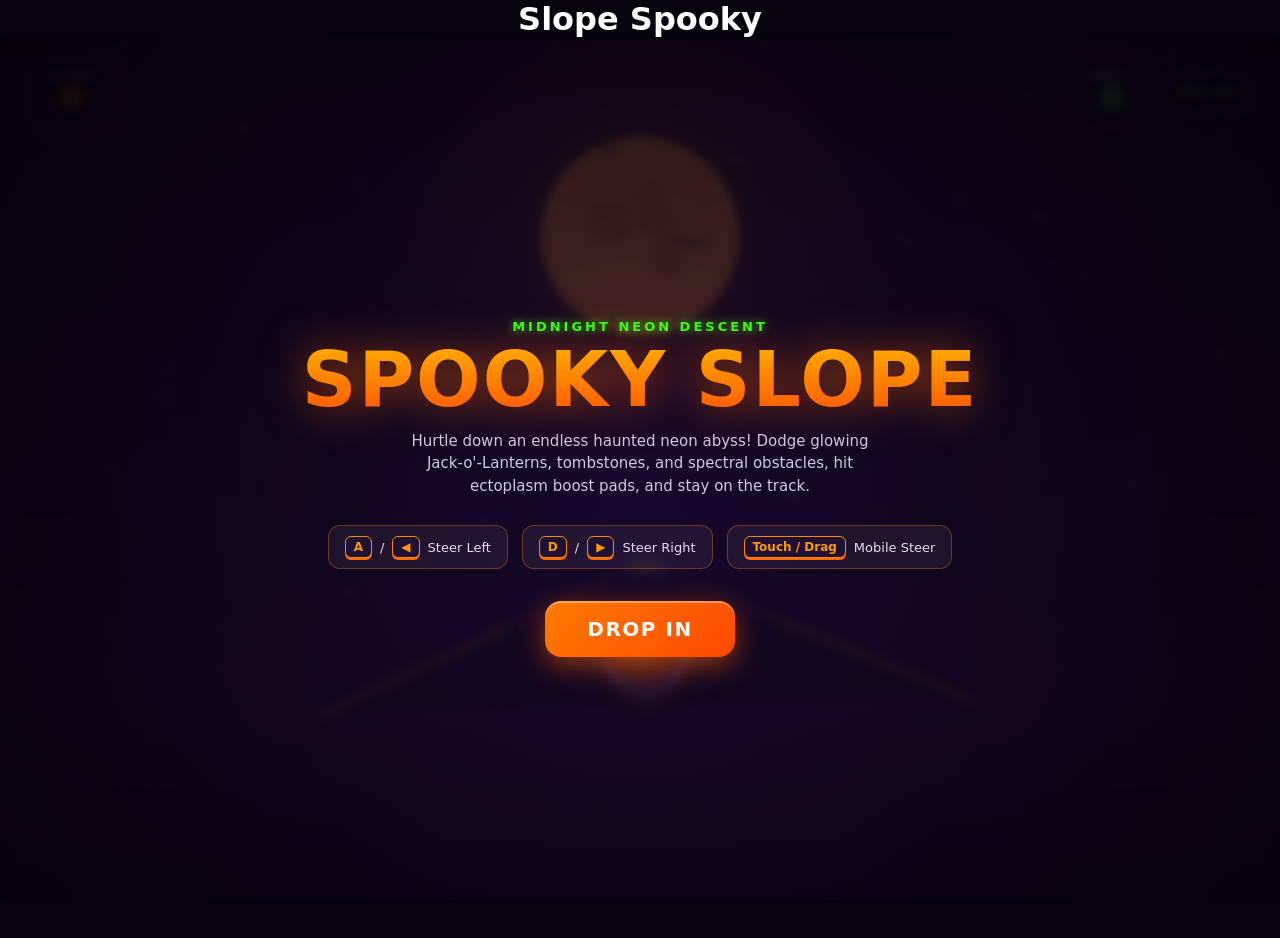
==== src/game.html @ a8ca895b "fixed the game" ====
<!DOCTYPE html>
<html lang="en">

<head>
    <title>Slope Spooky</title>
    <link rel="stylesheet" href="index.css">
</head>

<body>
    <h1>Slope Spooky</h1>

    <!DOCTYPE html>
<html lang="en">
<head>
    <meta charset="UTF-8">
    <meta name="viewport" content="width=device-width, initial-scale=1.0, maximum-scale=1.0, user-scalable=no">
    <title>Spooky Slope - 3D Endless Runner</title>
    <style>
        /* Reset and Fullscreen Layout */
        * {
            box-sizing: border-box;
            margin: 0;
            padding: 0;
            user-select: none;
            -webkit-user-select: none;
            font-family: 'Segoe UI', system-ui, -apple-system, BlinkMacSystemFont, Roboto, Helvetica, Arial, sans-serif;
        }

        html, body {
            width: 100%;
            height: 100%;
            overflow: hidden;
            background-color: #07030e;
            color: #ffffff;
        }

        #game-container {
            position: relative;
            width: 100vw;
            height: 100vh;
            display: flex;
            align-items: center;
            justify-content: center;
        }

        canvas {
            display: block;
            width: 100%;
            height: 100%;
            touch-action: none;
        }

        /* Top HUD Overlay */
        #hud {
            position: absolute;
            top: 0;
            left: 0;
            width: 100%;
            padding: 20px 28px;
            display: flex;
            justify-content: space-between;
            align-items: flex-start;
            pointer-events: none;
            z-index: 10;
        }

        .hud-box {
            background: rgba(15, 7, 28, 0.72);
            border: 1.5px solid rgba(255, 119, 0, 0.45);
            box-shadow: 0 0 18px rgba(255, 119, 0, 0.2);
            border-radius: 14px;
            padding: 10px 18px;
            backdrop-filter: blur(6px);
        }

        .hud-label {
            font-size: 11px;
            text-transform: uppercase;
            letter-spacing: 1.8px;
            color: #b49bd6;
            font-weight: 700;
        }

        .hud-value {
            font-size: 28px;
            font-weight: 900;
            color: #ff8800;
            text-shadow: 0 0 12px rgba(255, 136, 0, 0.7);
            line-height: 1.1;
            margin-top: 2px;
        }

        .hud-value.green {
            color: #39ff14;
            text-shadow: 0 0 12px rgba(57, 255, 20, 0.7);
        }

        .hud-right {
            display: flex;
            gap: 12px;
            align-items: center;
        }

        /* Audio Toggle Button */
        #sound-btn {
            pointer-events: auto;
            background: rgba(15, 7, 28, 0.8);
            border: 1.5px solid rgba(57, 255, 20, 0.5);
            color: #39ff14;
            border-radius: 12px;
            padding: 10px 14px;
            font-size: 13px;
            font-weight: 700;
            cursor: pointer;
            box-shadow: 0 0 14px rgba(57, 255, 20, 0.2);
            transition: transform 0.15s ease, background 0.15s ease;
        }

        #sound-btn:hover {
            transform: scale(1.05);
            background: rgba(29, 14, 52, 0.95);
        }

        /* Start & Game Over Overlays */
        .overlay {
            position: absolute;
            inset: 0;
            background: radial-gradient(circle at center, rgba(22, 8, 42, 0.78) 0%, rgba(5, 2, 10, 0.92) 100%);
            display: flex;
            flex-direction: column;
            align-items: center;
            justify-content: center;
            padding: 24px;
            text-align: center;
            z-index: 20;
            backdrop-filter: blur(5px);
            transition: opacity 0.25s ease;
        }

        .overlay.hidden {
            opacity: 0;
            pointer-events: none;
        }

        .title-badge {
            font-size: 13px;
            font-weight: 800;
            letter-spacing: 3px;
            text-transform: uppercase;
            color: #39ff14;
            text-shadow: 0 0 10px rgba(57, 255, 20, 0.8);
            margin-bottom: 8px;
        }

        .game-title {
            font-size: clamp(40px, 8vw, 76px);
            font-weight: 900;
            letter-spacing: 2px;
            text-transform: uppercase;
            background: linear-gradient(180deg, #ffae00 0%, #ff5500 100%);
            -webkit-background-clip: text;
            -webkit-text-fill-color: transparent;
            filter: drop-shadow(0 0 22px rgba(255, 102, 0, 0.65));
            margin-bottom: 12px;
            line-height: 1;
        }

        .subtitle {
            max-width: 480px;
            color: #d6c5eb;
            font-size: 15px;
            line-height: 1.5;
            margin-bottom: 28px;
        }

        .controls-grid {
            display: flex;
            flex-wrap: wrap;
            justify-content: center;
            gap: 14px;
            margin-bottom: 32px;
        }

        .control-pill {
            background: rgba(255, 255, 255, 0.06);
            border: 1px solid rgba(255, 136, 0, 0.35);
            border-radius: 12px;
            padding: 10px 16px;
            font-size: 13px;
            color: #e9dcf9;
            display: flex;
            align-items: center;
            gap: 8px;
        }

        .key-cap {
            background: #1f1136;
            border: 1px solid #ff8800;
            color: #ff9900;
            font-weight: 800;
            padding: 3px 8px;
            border-radius: 6px;
            font-size: 12px;
            box-shadow: 0 2px 0 #ff6600;
        }

        .action-btn {
            background: linear-gradient(135deg, #ff7b00 0%, #ff4800 100%);
            color: #ffffff;
            border: none;
            border-radius: 16px;
            padding: 16px 42px;
            font-size: 20px;
            font-weight: 900;
            letter-spacing: 1.5px;
            text-transform: uppercase;
            cursor: pointer;
            box-shadow: 0 8px 28px rgba(255, 94, 0, 0.55), inset 0 2px 0 rgba(255, 255, 255, 0.35);
            transition: transform 0.15s ease, box-shadow 0.15s ease;
        }

        .action-btn:hover {
            transform: translateY(-2px) scale(1.03);
            box-shadow: 0 12px 34px rgba(255, 115, 0, 0.75), inset 0 2px 0 rgba(255, 255, 255, 0.45);
        }

        .action-btn:active {
            transform: translateY(1px) scale(0.98);
        }

        .stats-card {
            background: rgba(18, 9, 34, 0.85);
            border: 1.5px solid rgba(57, 255, 20, 0.4);
            border-radius: 18px;
            padding: 20px 36px;
            margin-bottom: 28px;
            display: flex;
            gap: 32px;
            box-shadow: 0 0 25px rgba(57, 255, 20, 0.15);
        }

        .stat-item {
            display: flex;
            flex-direction: column;
            align-items: center;
        }

        .stat-num {
            font-size: 36px;
            font-weight: 900;
            color: #ff8800;
            text-shadow: 0 0 14px rgba(255, 136, 0, 0.6);
        }

        .stat-num.best {
            color: #39ff14;
            text-shadow: 0 0 14px rgba(57, 255, 20, 0.6);
        }

        /* Touch Hint Zones for Mobile */
        #touch-zones {
            position: absolute;
            bottom: 18px;
            left: 0;
            width: 100%;
            display: flex;
            justify-content: space-between;
            padding: 0 24px;
            pointer-events: none;
            opacity: 0.45;
            z-index: 8;
        }

        .touch-indicator {
            border: 1.5px dashed rgba(255, 136, 0, 0.5);
            border-radius: 12px;
            padding: 8px 14px;
            font-size: 12px;
            font-weight: 700;
            color: #ffb366;
            background: rgba(10, 4, 20, 0.4);
        }

        @media (min-width: 900px) {
            #touch-zones {
                display: none;
            }
        }
    </style>
</head>
<body>
    <div id="game-container">
        <canvas id="gameCanvas"></canvas>

        <!-- Heads-Up Display -->
        <div id="hud">
            <div class="hud-box">
                <div class="hud-label">Score</div>
                <div class="hud-value" id="hud-score">0</div>
            </div>
            <div class="hud-right">
                <div class="hud-box">
                    <div class="hud-label">Best</div>
                    <div class="hud-value green" id="hud-best">0</div>
                </div>
                <button id="sound-btn" title="Toggle WebAudio Synth SFX">SFX: ON</button>
            </div>
        </div>

        <!-- Mobile Touch Indicators -->
        <div id="touch-zones">
            <div class="touch-indicator">◀ TAP LEFT</div>
            <div class="touch-indicator">TAP RIGHT ▶</div>
        </div>

        <!-- Start Screen Overlay -->
        <div id="start-overlay" class="overlay">
            <div class="title-badge">Midnight Neon Descent</div>
            <h1 class="game-title">Spooky Slope</h1>
            <p class="subtitle">
                Hurtle down an endless haunted neon abyss! Dodge glowing Jack-o'-Lanterns, tombstones, and spectral obstacles, hit ectoplasm boost pads, and stay on the track.
            </p>
            <div class="controls-grid">
                <div class="control-pill"><span class="key-cap">A</span> / <span class="key-cap">◀</span> Steer Left</div>
                <div class="control-pill"><span class="key-cap">D</span> / <span class="key-cap">▶</span> Steer Right</div>
                <div class="control-pill"><span class="key-cap">Touch / Drag</span> Mobile Steer</div>
            </div>
            <button id="start-btn" class="action-btn">Drop In</button>
        </div>

        <!-- Game Over Overlay -->
        <div id="gameover-overlay" class="overlay hidden">
            <div class="title-badge" id="crash-reason">Shattered in the Abyss</div>
            <h2 class="game-title">Game Over</h2>
            <div class="stats-card">
                <div class="stat-item">
                    <span class="hud-label">Final Score</span>
                    <span class="stat-num" id="final-score">0</span>
                </div>
                <div class="stat-item">
                    <span class="hud-label">High Score</span>
                    <span class="stat-num best" id="final-best">0</span>
                </div>
            </div>
            <button id="restart-btn" class="action-btn">Roll Again</button>
        </div>
    </div>

    <script>
        /**
         * SPOOKY SLOPE - 3D ENDLESS RUNNER
         * Zero external dependencies (No CDNs, No external images/audio, No DNS lookups).
         * Custom 3D perspective projection engine on HTML5 Canvas + procedural WebAudio API sound effects.
         */
        (function () {
            const canvas = document.getElementById('gameCanvas');
            const ctx = canvas.getContext('2d');

            // UI Elements
            const hudScore = document.getElementById('hud-score');
            const hudBest = document.getElementById('hud-best');
            const startOverlay = document.getElementById('start-overlay');
            const gameoverOverlay = document.getElementById('gameover-overlay');
            const finalScoreEl = document.getElementById('final-score');
            const finalBestEl = document.getElementById('final-best');
            const crashReasonEl = document.getElementById('crash-reason');
            const startBtn = document.getElementById('start-btn');
            const restartBtn = document.getElementById('restart-btn');
            const soundBtn = document.getElementById('sound-btn');

            // High Score Persistence
            const STORAGE_KEY = 'spooky_slope_high_score_v1';
            let highScore = 0;
            try {
                highScore = parseInt(localStorage.getItem(STORAGE_KEY) || '0', 10) || 0;
            } catch (e) {
                highScore = 0;
            }
            hudBest.textContent = highScore;

            // Procedural WebAudio Synthesizer (Offline SFX)
            let audioCtx = null;
            let soundEnabled = true;

            function initAudio() {
                if (!audioCtx && soundEnabled) {
                    const AudioContextClass = window.AudioContext || window.webkitAudioContext;
                    if (AudioContextClass) {
                        audioCtx = new AudioContextClass();
                    }
                }
                if (audioCtx && audioCtx.state === 'suspended') {
                    audioCtx.resume();
                }
            }

            function playTone(type) {
                if (!soundEnabled || !audioCtx) return;
                try {
                    const now = audioCtx.currentTime;
                    const osc = audioCtx.createOscillator();
                    const gain = audioCtx.createGain();
                    osc.connect(gain);
                    gain.connect(audioCtx.destination);

                    if (type === 'boost') {
                        osc.type = 'sawtooth';
                        osc.frequency.setValueAtTime(240, now);
                        osc.frequency.exponentialRampToValueAtTime(760, now + 0.25);
                        gain.gain.setValueAtTime(0.14, now);
                        gain.gain.exponentialRampToValueAtTime(0.001, now + 0.28);
                        osc.start(now);
                        osc.stop(now + 0.28);
                    } else if (type === 'jump') {
                        osc.type = 'triangle';
                        osc.frequency.setValueAtTime(180, now);
                        osc.frequency.exponentialRampToValueAtTime(420, now + 0.18);
                        gain.gain.setValueAtTime(0.12, now);
                        gain.gain.exponentialRampToValueAtTime(0.001, now + 0.2);
                        osc.start(now);
                        osc.stop(now + 0.2);
                    } else if (type === 'crash') {
                        osc.type = 'sawtooth';
                        osc.frequency.setValueAtTime(160, now);
                        osc.frequency.exponentialRampToValueAtTime(36, now + 0.45);
                        gain.gain.setValueAtTime(0.22, now);
                        gain.gain.exponentialRampToValueAtTime(0.001, now + 0.48);
                        osc.start(now);
                        osc.stop(now + 0.48);
                    } else if (type === 'score') {
                        osc.type = 'sine';
                        osc.frequency.setValueAtTime(520, now);
                        osc.frequency.setValueAtTime(680, now + 0.06);
                        gain.gain.setValueAtTime(0.07, now);
                        gain.gain.exponentialRampToValueAtTime(0.001, now + 0.14);
                        osc.start(now);
                        osc.stop(now + 0.14);
                    }
                } catch (err) {
                    // Ignore audio context errors if blocked
                }
            }

            soundBtn.addEventListener('click', () => {
                soundEnabled = !soundEnabled;
                soundBtn.textContent = soundEnabled ? 'SFX: ON' : 'SFX: OFF';
                if (soundEnabled) initAudio();
            });

            // Responsive Canvas Sizing
            let width = window.innerWidth;
            let height = window.innerHeight;
            let dpr = Math.min(window.devicePixelRatio || 1, 2);

            function resizeCanvas() {
                width = window.innerWidth;
                height = window.innerHeight;
                dpr = Math.min(window.devicePixelRatio || 1, 2);
                canvas.width = width * dpr;
                canvas.height = height * dpr;
                ctx.setTransform(dpr, 0, 0, dpr, 0, 0);
            }
            window.addEventListener('resize', resizeCanvas);
            resizeCanvas();

            // 3D Engine Constants & Camera State
            const FOV = 540;
            const TRACK_WIDTH = 13.5;
            const SEGMENT_LENGTH = 16;
            const VISIBLE_SEGMENTS = 44;
            const SLOPE_ANGLE = 0.24; // Downward slope pitch

            const camera = {
                x: 0,
                y: 5.2,
                z: 0,
                roll: 0,
                shake: 0
            };

            // Game State
            let gameState = 'START'; // 'START', 'PLAYING', 'GAMEOVER'
            let score = 0;
            let lastMilestone = 0;
            let distanceTraveled = 0;
            let baseSpeed = 52;
            let currentSpeed = 52;
            let boostTimer = 0;

            // Player Ball State
            const ball = {
                x: 0,
                y: 0,
                z: 14,
                vx: 0,
                vy: 0,
                radius: 0.95,
                grounded: true,
                spin: 0,
                trail: []
            };

            // World Segments & Particles
            let segments = [];
            let particles = [];
            let bgStars = [];
            let bats = [];

            // Generate atmospheric background stars and floating Halloween bats
            function initAtmosphere() {
                bgStars = [];
                for (let i = 0; i < 85; i++) {
                    bgStars.push({
                        x: Math.random(),
                        y: Math.random() * 0.62,
                        size: 0.8 + Math.random() * 2.1,
                        phase: Math.random() * Math.PI * 2,
                        color: Math.random() > 0.35 ? '#d8b4fe' : '#86efac'
                    });
                }
                bats = [];
                for (let i = 0; i < 7; i++) {
                    bats.push({
                        x: (Math.random() - 0.5) * 1.4,
                        y: 0.12 + Math.random() * 0.32,
                        speed: 0.04 + Math.random() * 0.06,
                        wingPhase: Math.random() * Math.PI * 2,
                        scale: 0.6 + Math.random() * 0.7
                    });
                }
            }
            initAtmosphere();

            // Input Handling (Keyboard + Touch + Mouse)
            const keys = { left: false, right: false };
            let pointerSteer = 0; // -1 to 1
            let isPointerDown = false;
            let pointerStartX = 0;

            window.addEventListener('keydown', (e) => {
                if (e.key === 'ArrowLeft' || e.key === 'a' || e.key === 'A') keys.left = true;
                if (e.key === 'ArrowRight' || e.key === 'd' || e.key === 'D') keys.right = true;
                if ((e.key === ' ' || e.key === 'Enter') && gameState !== 'PLAYING') {
                    startGame();
                }
            });

            window.addEventListener('keyup', (e) => {
                if (e.key === 'ArrowLeft' || e.key === 'a' || e.key === 'A') keys.left = false;
                if (e.key === 'ArrowRight' || e.key === 'd' || e.key === 'D') keys.right = false;
            });

            canvas.addEventListener('pointerdown', (e) => {
                isPointerDown = true;
                pointerStartX = e.clientX;
                if (e.clientX < width * 0.5) {
                    pointerSteer = -1;
                } else {
                    pointerSteer = 1;
                }
            });

            canvas.addEventListener('pointermove', (e) => {
                if (!isPointerDown) return;
                const deltaX = e.clientX - pointerStartX;
                if (Math.abs(deltaX) > 12) {
                    pointerSteer = Math.max(-1.25, Math.min(1.25, deltaX / 75));
                }
            });

            window.addEventListener('pointerup', () => {
                isPointerDown = false;
                pointerSteer = 0;
            });

            window.addEventListener('pointercancel', () => {
                isPointerDown = false;
                pointerSteer = 0;
            });

            // Track Segment Generator
            let nextSegmentIndex = 0;
            let trackOffsetX = 0;
            let trackDrift = 0;
            let consecutiveGaps = 0;

            function createSegment(index) {
                const zStart = index * SEGMENT_LENGTH;
                const zEnd = zStart + SEGMENT_LENGTH;

                // Safe flat runway for the first 10 segments
                if (index < 10) {
                    return {
                        index,
                        zStart,
                        zEnd,
                        xOffset: 0,
                        width: TRACK_WIDTH,
                        type: 'normal', // 'normal', 'gap', 'ramp', 'boost'
                        rampHeight: 0,
                        obstacles: [],
                        themeAlt: index % 2 === 0
                    };
                }

                // Gradual horizontal winding of the track
                if (index % 4 === 0) {
                    trackDrift = (Math.random() - 0.5) * 3.4;
                }
                trackOffsetX += trackDrift;
                trackOffsetX = Math.max(-18, Math.min(18, trackOffsetX));

                // Decide segment type
                const difficulty = Math.min(1, index / 180);
                const roll = Math.random();
                let type = 'normal';
                let rampHeight = 0;
                let segWidth = TRACK_WIDTH * (1 - difficulty * 0.14);

                if (roll < 0.13 + difficulty * 0.06 && consecutiveGaps < 1) {
                    type = 'gap';
                    consecutiveGaps++;
                } else {
                    consecutiveGaps = 0;
                    if (roll < 0.24) {
                        type = 'ramp';
                        rampHeight = 2.6;
                    } else if (roll < 0.35) {
                        type = 'boost';
                    }
                }

                const obstacles = [];
                if (type === 'normal' || type === 'boost') {
                    // Spawn Spooky Obstacles: Jack-o'-Lanterns, Tombstones, or Floating Ghosts
                    const obsCount = Math.random() < (0.45 + difficulty * 0.35) ? (Math.random() < 0.35 + difficulty * 0.3 ? 2 : 1) : 0;
                    const lanes = [-0.34, 0, 0.34];
                    // Shuffle lanes
                    for (let i = lanes.length - 1; i > 0; i--) {
                        const j = Math.floor(Math.random() * (i + 1));
                        [lanes[i], lanes[j]] = [lanes[j], lanes[i]];
                    }

                    for (let i = 0; i < obsCount; i++) {
                        const laneX = lanes[i] * segWidth;
                        const kindRoll = Math.random();
                        let kind = 'pumpkin';
                        if (kindRoll > 0.66) kind = 'tombstone';
                        else if (kindRoll > 0.36) kind = 'ghost';

                        obstacles.push({
                            localX: laneX,
                            z: zStart + SEGMENT_LENGTH * (0.35 + Math.random() * 0.4),
                            kind,
                            width: kind === 'tombstone' ? 1.8 : 1.65,
                            height: kind === 'tombstone' ? 2.5 : 1.9,
                            phase: Math.random() * Math.PI * 2,
                            swaySpeed: kind === 'ghost' ? (1.8 + Math.random() * 1.4) : 0
                        });
                    }
                }

                return {
                    index,
                    zStart,
                    zEnd,
                    xOffset: trackOffsetX,
                    width: segWidth,
                    type,
                    rampHeight,
                    obstacles,
                    themeAlt: index % 2 === 0
                };
            }

            function resetWorld() {
                segments = [];
                particles = [];
                nextSegmentIndex = 0;
                trackOffsetX = 0;
                trackDrift = 0;
                consecutiveGaps = 0;

                for (let i = 0; i < VISIBLE_SEGMENTS + 8; i++) {
                    segments.push(createSegment(nextSegmentIndex++));
                }

                ball.x = 0;
                ball.y = ball.radius;
                ball.z = 12;
                ball.vx = 0;
                ball.vy = 0;
                ball.grounded = true;
                ball.spin = 0;
                ball.trail = [];

                camera.x = 0;
                camera.y = 5.4;
                camera.z = 0;
                camera.roll = 0;
                camera.shake = 0;

                distanceTraveled = 0;
                score = 0;
                lastMilestone = 0;
                baseSpeed = 54;
                currentSpeed = 54;
                boostTimer = 0;
                hudScore.textContent = '0';
            }

            function startGame() {
                initAudio();
                resetWorld();
                gameState = 'PLAYING';
                startOverlay.classList.add('hidden');
                gameoverOverlay.classList.add('hidden');
            }

            function triggerGameOver(reason) {
                if (gameState === 'GAMEOVER') return;
                gameState = 'GAMEOVER';
                camera.shake = 0.7;
                playTone('crash');
                spawnExplosion(ball.x, ball.y, ball.z, '#ff6600', 28);
                spawnExplosion(ball.x, ball.y, ball.z, '#39ff14', 18);

                if (score > highScore) {
                    highScore = score;
                    try {
                        localStorage.setItem(STORAGE_KEY, String(highScore));
                    } catch (e) {}
                }

                hudBest.textContent = highScore;
                finalScoreEl.textContent = score;
                finalBestEl.textContent = highScore;
                crashReasonEl.textContent = reason || 'Swallowed by the Void';
                gameoverOverlay.classList.remove('hidden');
            }

            startBtn.addEventListener('click', startGame);
            restartBtn.addEventListener('click', startGame);

            // Particle Effects
            function spawnExplosion(x, y, z, color, count) {
                for (let i = 0; i < count; i++) {
                    particles.push({
                        x,
                        y,
                        z,
                        vx: (Math.random() - 0.5) * 18,
                        vy: Math.random() * 14 + 2,
                        vz: (Math.random() - 0.5) * 18,
                        life: 0.6 + Math.random() * 0.5,
                        maxLife: 1.1,
                        color,
                        size: 3 + Math.random() * 4
                    });
                }
            }

            // 3D Projection Helper (transforms world coordinates relative to downward slope & camera)
            function project3D(wx, wy, wz) {
                // Relative to camera Z
                const dz = wz - camera.z;
                if (dz <= 0.4) return null;

                // Apply downward slope visual drop so the player feels like they are speeding downhill
                const slopeDrop = dz * SLOPE_ANGLE;
                const relX = wx - camera.x;
                const relY = (wy - slopeDrop) - (camera.y - 2.4);

                // Apply camera roll (dynamic banking)
                const cosR = Math.cos(camera.roll);
                const sinR = Math.sin(camera.roll);
                const rotX = relX * cosR - relY * sinR;
                const rotY = relX * sinR + relY * cosR;

                const scale = FOV / dz;
                const sx = width * 0.5 + rotX * scale;
                const sy = height * 0.44 - rotY * scale;

                return { x: sx, y: sy, scale, dz };
            }

            // Get surface elevation and segment at a given Z
            function getSegmentAtZ(z) {
                for (let i = 0; i < segments.length; i++) {
                    const seg = segments[i];
                    if (z >= seg.zStart && z < seg.zEnd) {
                        return seg;
                    }
                }
                return null;
            }

            // Main Simulation Step
            function update(dt) {
                // Update background bats
                for (const bat of bats) {
                    bat.x += bat.speed * dt;
                    bat.wingPhase += dt * 11;
                    if (bat.x > 0.85) bat.x = -0.85;
                }

                // Update particles
                for (let i = particles.length - 1; i >= 0; i--) {
                    const p = particles[i];
                    p.x += p.vx * dt;
                    p.y += p.vy * dt;
                    p.z += p.vz * dt;
                    p.vy -= 28 * dt;
                    p.life -= dt;
                    if (p.life <= 0) particles.splice(i, 1);
                }

                if (camera.shake > 0) {
                    camera.shake = Math.max(0, camera.shake - dt * 2.2);
                }

                // Demo camera float on START screen
                if (gameState === 'START') {
                    distanceTraveled += 32 * dt;
                    ball.z = distanceTraveled + 12;
                    camera.z = distanceTraveled;
                    const seg = getSegmentAtZ(ball.z);
                    const targetX = seg ? seg.xOffset : 0;
                    ball.x += (targetX - ball.x) * 5 * dt;
                    ball.y = ball.radius + Math.abs(Math.sin(distanceTraveled * 0.15)) * 0.35;
                    ball.spin += 8 * dt;
                    camera.x += (ball.x - camera.x) * 6 * dt;
                    camera.roll = Math.sin(distanceTraveled * 0.03) * 0.04;

                    while (segments.length > 0 && segments[0].zEnd < camera.z - 10) {
                        segments.shift();
                        segments.push(createSegment(nextSegmentIndex++));
                    }
                    return;
                }

                if (gameState !== 'PLAYING') return;

                // Speed escalation & boost timer
                baseSpeed = Math.min(126, 54 + score * 0.42);
                if (boostTimer > 0) {
                    boostTimer -= dt;
                    currentSpeed = baseSpeed * 1.38;
                } else {
                    currentSpeed += (baseSpeed - currentSpeed) * 4 * dt;
                }

                // Forward movement
                const forwardStep = currentSpeed * dt;
                distanceTraveled += forwardStep;
                ball.z = distanceTraveled + 12;
                camera.z = distanceTraveled;
                ball.spin += forwardStep * 0.85;

                // Score calculation
                score = Math.floor(distanceTraveled / 14);
                hudScore.textContent = score;
                if (score > 0 && score % 25 === 0 && score !== lastMilestone) {
                    lastMilestone = score;
                    playTone('score');
                }

                // Steering input
                let steerInput = 0;
                if (keys.left) steerInput -= 1;
                if (keys.right) steerInput += 1;
                if (pointerSteer !== 0) steerInput = pointerSteer;

                const lateralAccel = 66;
                const lateralFriction = 8.2;
                ball.vx += steerInput * lateralAccel * dt;
                ball.vx -= ball.vx * lateralFriction * dt;
                ball.x += ball.vx * dt;

                // Dynamic camera tilt & tracking
                const targetRoll = -ball.vx * 0.0085;
                camera.roll += (targetRoll - camera.roll) * 8 * dt;
                camera.x += (ball.x - camera.x) * 7.5 * dt;

                // Recycle passed segments & spawn ahead
                while (segments.length > 0 && segments[0].zEnd < camera.z - 16) {
                    segments.shift();
                    segments.push(createSegment(nextSegmentIndex++));
                }

                // Ground, Ramp, and Gap Physics
                const currentSeg = getSegmentAtZ(ball.z);
                let groundHeight = -999;
                let onTrack = false;

                if (currentSeg && currentSeg.type !== 'gap') {
                    const halfW = currentSeg.width * 0.5;
                    if (Math.abs(ball.x - currentSeg.xOffset) <= halfW + ball.radius * 0.45) {
                        onTrack = true;
                        if (currentSeg.type === 'ramp') {
                            const progress = (ball.z - currentSeg.zStart) / SEGMENT_LENGTH;
                            groundHeight = ball.radius + progress * currentSeg.rampHeight;
                        } else {
                            groundHeight = ball.radius;
                        }

                        // Boost pad check
                        if (currentSeg.type === 'boost' && ball.grounded && boostTimer <= 0.1) {
                            boostTimer = 1.15;
                            playTone('boost');
                            spawnExplosion(ball.x, ball.y, ball.z, '#39ff14', 12);
                        }
                    }
                }

                // Vertical gravity & ramp launch
                const prevGrounded = ball.grounded;
                if (onTrack && ball.y <= groundHeight + 0.25 && ball.vy <= 1.5) {
                    ball.y = groundHeight;
                    ball.vy = 0;
                    ball.grounded = true;

                    // Launch off top of ramp
                    if (currentSeg && currentSeg.type === 'ramp') {
                        const progress = (ball.z - currentSeg.zStart) / SEGMENT_LENGTH;
                        if (progress > 0.86) {
                            ball.vy = 13.5;
                            ball.grounded = false;
                            playTone('jump');
                        }
                    }
                } else {
                    ball.grounded = false;
                    ball.vy -= 36 * dt;
                    ball.y += ball.vy * dt;
                }

                // Fell into the void check
                if (ball.y < -11) {
                    triggerGameOver('Fell into the Haunted Abyss!');
                    return;
                }

                // Obstacle movement & collision detection
                for (let i = 0; i < segments.length; i++) {
                    const seg = segments[i];
                    if (seg.zEnd < ball.z - 4 || seg.zStart > ball.z + 18) continue;

                    for (let j = 0; j < seg.obstacles.length; j++) {
                        const obs = seg.obstacles[j];
                        if (obs.swaySpeed > 0) {
                            obs.phase += obs.swaySpeed * dt;
                        }
                        const swayX = obs.swaySpeed > 0 ? Math.sin(obs.phase) * (seg.width * 0.26) : 0;
                        const obsWorldX = seg.xOffset + obs.localX + swayX;

                        const dz = Math.abs(ball.z - obs.z);
                        const dx = Math.abs(ball.x - obsWorldX);

                        if (dz < (ball.radius + 0.65) && dx < (ball.radius + obs.width * 0.42)) {
                            if (ball.y - ball.radius < obs.height - 0.2) {
                                const label = obs.kind === 'pumpkin'
                                    ? 'Smashed a Cursed Jack-o\'-Lantern!'
                                    : obs.kind === 'tombstone'
                                    ? 'Crashed into an Ancient Tombstone!'
                                    : 'Spooked by a Phantom Wraith!';
                                triggerGameOver(label);
                                return;
                            }
                        }
                    }
                }

                // Update neon trail behind player ball
                ball.trail.push({ x: ball.x, y: ball.y - 0.2, z: ball.z - 0.5 });
                if (ball.trail.length > 16) {
                    ball.trail.shift();
                }
            }

            // Rendering Pipeline
            function render() {
                // 1. Midnight Halloween Sky Gradient
                const skyGrad = ctx.createLinearGradient(0, 0, 0, height);
                skyGrad.addColorStop(0, '#05010a');
                skyGrad.addColorStop(0.42, '#16072b');
                skyGrad.addColorStop(0.75, '#260b3d');
                skyGrad.addColorStop(1, '#080312');
                ctx.fillStyle = skyGrad;
                ctx.fillRect(0, 0, width, height);

                // Apply screen shake if active
                ctx.save();
                if (camera.shake > 0) {
                    const mag = camera.shake * 14;
                    ctx.translate((Math.random() - 0.5) * mag, (Math.random() - 0.5) * mag);
                }

                // 2. Twinkling Stars & Giant Eerie Harvest Moon
                const timeSec = performance.now() * 0.001;
                for (const star of bgStars) {
                    const alpha = 0.35 + 0.55 * Math.sin(timeSec * 2.5 + star.phase);
                    ctx.fillStyle = star.color;
                    ctx.globalAlpha = alpha;
                    ctx.beginPath();
                    ctx.arc(star.x * width, star.y * height, star.size, 0, Math.PI * 2);
                    ctx.fill();
                }
                ctx.globalAlpha = 1;

                // Giant Glowing Blood-Orange Moon
                const moonX = width * 0.5 - camera.x * 2.2;
                const moonY = height * 0.22;
                const moonR = Math.min(width, height) * 0.11;

                const moonGlow = ctx.createRadialGradient(moonX, moonY, moonR * 0.2, moonX, moonY, moonR * 2.6);
                moonGlow.addColorStop(0, 'rgba(255, 136, 0, 0.45)');
                moonGlow.addColorStop(0.5, 'rgba(255, 72, 0, 0.14)');
                moonGlow.addColorStop(1, 'rgba(255, 72, 0, 0)');
                ctx.fillStyle = moonGlow;
                ctx.beginPath();
                ctx.arc(moonX, moonY, moonR * 2.6, 0, Math.PI * 2);
                ctx.fill();

                ctx.fillStyle = '#ff941a';
                ctx.beginPath();
                ctx.arc(moonX, moonY, moonR, 0, Math.PI * 2);
                ctx.fill();

                // Moon craters
                ctx.fillStyle = 'rgba(180, 65, 0, 0.28)';
                ctx.beginPath();
                ctx.arc(moonX - moonR * 0.3, moonY - moonR * 0.15, moonR * 0.22, 0, Math.PI * 2);
                ctx.arc(moonX + moonR * 0.28, moonY + moonR * 0.25, moonR * 0.16, 0, Math.PI * 2);
                ctx.arc(moonX + moonR * 0.1, moonY - moonR * 0.42, moonR * 0.12, 0, Math.PI * 2);
                ctx.fill();

                // Silhouette Bats flying across the moon
                ctx.strokeStyle = '#090312';
                ctx.lineWidth = 2.2;
                for (const bat of bats) {
                    const bx = (0.5 + bat.x) * width;
                    const by = bat.y * height;
                    const flap = Math.sin(bat.wingPhase) * 7 * bat.scale;
                    const span = 14 * bat.scale;
                    ctx.beginPath();
                    ctx.moveTo(bx - span, by - flap);
                    ctx.quadraticCurveTo(bx - span * 0.5, by - 6 * bat.scale, bx, by);
                    ctx.quadraticCurveTo(bx + span * 0.5, by - 6 * bat.scale, bx + span, by - flap);
                    ctx.stroke();
                }

                // 3. Render 3D Track Segments from Farthest to Nearest (Painter's Algorithm)
                for (let i = segments.length - 1; i >= 0; i--) {
                    const seg = segments[i];
                    if (seg.zEnd < camera.z + 0.5) continue;

                    if (seg.type !== 'gap') {
                        drawTrackSegment(seg);
                    }

                    // Draw obstacles on this segment
                    for (let j = 0; j < seg.obstacles.length; j++) {
                        drawObstacle(seg, seg.obstacles[j]);
                    }
                }

                // 4. Draw Player Ball & Neon Trail
                if (gameState !== 'GAMEOVER') {
                    drawBallTrail();
                    drawPlayerBall();
                }

                // 5. Draw 3D Particles
                for (const p of particles) {
                    const proj = project3D(p.x, p.y, p.z);
                    if (!proj) continue;
                    ctx.globalAlpha = Math.max(0, p.life / p.maxLife);
                    ctx.fillStyle = p.color;
                    ctx.beginPath();
                    ctx.arc(proj.x, proj.y, Math.max(1.5, p.size * (proj.scale / 35)), 0, Math.PI * 2);
                    ctx.fill();
                }
                ctx.globalAlpha = 1;

                // Speed lines overlay when boosting
                if (boostTimer > 0 && gameState === 'PLAYING') {
                    ctx.strokeStyle = 'rgba(57, 255, 20, 0.28)';
                    ctx.lineWidth = 2;
                    for (let k = 0; k < 14; k++) {
                        const angle = (k / 14) * Math.PI * 2 + timeSec * 4;
                        const r1 = Math.min(width, height) * 0.34;
                        const r2 = Math.max(width, height) * 0.65;
                        ctx.beginPath();
                        ctx.moveTo(width * 0.5 + Math.cos(angle) * r1, height * 0.5 + Math.sin(angle) * r1);
                        ctx.lineTo(width * 0.5 + Math.cos(angle) * r2, height * 0.5 + Math.sin(angle) * r2);
                        ctx.stroke();
                    }
                }

                ctx.restore();
            }

            function drawTrackSegment(seg) {
                const halfW = seg.width * 0.5;
                const yStart = 0;
                const yEnd = seg.type === 'ramp' ? seg.rampHeight : 0;

                const p1 = project3D(seg.xOffset - halfW, yStart, seg.zStart);
                const p2 = project3D(seg.xOffset + halfW, yStart, seg.zStart);
                const p3 = project3D(seg.xOffset + halfW, yEnd, seg.zEnd);
                const p4 = project3D(seg.xOffset - halfW, yEnd, seg.zEnd);

                if (!p1 || !p2 || !p3 || !p4) return;

                // Distance fog factor
                const fog = Math.max(0, Math.min(1, 1 - (seg.zStart - camera.z) / (VISIBLE_SEGMENTS * SEGMENT_LENGTH)));

                // Surface Fill
                if (seg.type === 'boost') {
                    ctx.fillStyle = `rgba(20, 95, 24, ${0.85 * fog})`;
                } else if (seg.type === 'ramp') {
                    ctx.fillStyle = `rgba(95, 32, 12, ${0.88 * fog})`;
                } else {
                    ctx.fillStyle = seg.themeAlt
                        ? `rgba(18, 8, 34, ${0.9 * fog})`
                        : `rgba(26, 12, 48, ${0.9 * fog})`;
                }

                ctx.beginPath();
                ctx.moveTo(p1.x, p1.y);
                ctx.lineTo(p2.x, p2.y);
                ctx.lineTo(p3.x, p3.y);
                ctx.lineTo(p4.x, p4.y);
                ctx.closePath();
                ctx.fill();

                // Glowing Neon Edge Rails (Orange & Ectoplasm Green)
                ctx.lineWidth = Math.max(1.2, 2.8 * (p1.scale / 45));
                ctx.strokeStyle = seg.type === 'boost'
                    ? `rgba(57, 255, 20, ${fog})`
                    : `rgba(255, 119, 0, ${fog})`;

                // Left & Right Glowing Borders
                ctx.beginPath();
                ctx.moveTo(p1.x, p1.y);
                ctx.lineTo(p4.x, p4.y);
                ctx.moveTo(p2.x, p2.y);
                ctx.lineTo(p3.x, p3.y);
                ctx.stroke();

                // Crossbar & Internal Neon Grid Lines
                ctx.lineWidth = Math.max(0.8, 1.3 * (p1.scale / 50));
                ctx.strokeStyle = seg.type === 'boost'
                    ? `rgba(57, 255, 20, ${0.75 * fog})`
                    : `rgba(153, 51, 255, ${0.42 * fog})`;

                ctx.beginPath();
                ctx.moveTo(p1.x, p1.y);
                ctx.lineTo(p2.x, p2.y);
                // Center lane guide line
                ctx.moveTo((p1.x + p2.x) * 0.5, (p1.y + p2.y) * 0.5);
                ctx.lineTo((p4.x + p3.x) * 0.5, (p4.y + p3.y) * 0.5);
                ctx.stroke();

                // Boost Pad Chevron Arrows
                if (seg.type === 'boost') {
                    const cx = (p1.x + p2.x + p3.x + p4.x) * 0.25;
                    const cy = (p1.y + p2.y + p3.y + p4.y) * 0.25;
                    const arrowW = Math.abs(p2.x - p1.x) * 0.28;
                    ctx.strokeStyle = `rgba(170, 255, 150, ${fog})`;
                    ctx.lineWidth = Math.max(1.5, 3 * (p1.scale / 45));
                    ctx.beginPath();
                    ctx.moveTo(cx - arrowW, cy + arrowW * 0.35);
                    ctx.lineTo(cx, cy - arrowW * 0.35);
                    ctx.lineTo(cx + arrowW, cy + arrowW * 0.35);
                    ctx.stroke();
                }
            }

            function drawObstacle(seg, obs) {
                const swayX = obs.swaySpeed > 0 ? Math.sin(obs.phase) * (seg.width * 0.26) : 0;
                const wx = seg.xOffset + obs.localX + swayX;
                const baseProj = project3D(wx, 0, obs.z);
                const topProj = project3D(wx, obs.height, obs.z);

                if (!baseProj || !topProj) return;

                const fog = Math.max(0, Math.min(1, 1 - (obs.z - camera.z) / (VISIBLE_SEGMENTS * SEGMENT_LENGTH)));
                const screenH = Math.max(4, baseProj.y - topProj.y);
                const screenW = screenH * 0.85;
                const cx = baseProj.x;
                const cy = baseProj.y - screenH * 0.5;

                ctx.save();
                ctx.globalAlpha = fog;

                if (obs.kind === 'pumpkin') {
                    // Glowing Jack-o'-Lantern Obstacle
                    ctx.fillStyle = '#ff5e00';
                    ctx.shadowColor = '#ff7700';
                    ctx.shadowBlur = 14;
                    ctx.beginPath();
                    ctx.ellipse(cx, cy, screenW * 0.52, screenH * 0.46, 0, 0, Math.PI * 2);
                    ctx.fill();
                    ctx.shadowBlur = 0;

                    // Stem
                    ctx.fillStyle = '#39ff14';
                    ctx.fillRect(cx - screenW * 0.08, topProj.y - screenH * 0.08, screenW * 0.16, screenH * 0.16);

                    // Glowing Evil Eyes & Mouth
                    if (screenH > 12) {
                        ctx.fillStyle = '#fff066';
                        // Left eye
                        ctx.beginPath();
                        ctx.moveTo(cx - screenW * 0.24, cy - screenH * 0.06);
                        ctx.lineTo(cx - screenW * 0.08, cy - screenH * 0.16);
                        ctx.lineTo(cx - screenW * 0.06, cy - screenH * 0.02);
                        ctx.fill();
                        // Right eye
                        ctx.beginPath();
                        ctx.moveTo(cx + screenW * 0.24, cy - screenH * 0.06);
                        ctx.lineTo(cx + screenW * 0.08, cy - screenH * 0.16);
                        ctx.lineTo(cx + screenW * 0.06, cy - screenH * 0.02);
                        ctx.fill();
                        // Jagged grin
                        ctx.beginPath();
                        ctx.arc(cx, cy + screenH * 0.1, screenW * 0.25, 0.1 * Math.PI, 0.9 * Math.PI);
                        ctx.fill();
                    }
                } else if (obs.kind === 'tombstone') {
                    // Spooky Neon-Edged Tombstone
                    ctx.fillStyle = '#251c38';
                    ctx.strokeStyle = '#39ff14';
                    ctx.lineWidth = Math.max(1, screenW * 0.05);

                    const w = screenW * 0.85;
                    const h = screenH;
                    const left = cx - w * 0.5;
                    const top = topProj.y;

                    ctx.beginPath();
                    ctx.moveTo(left, baseProj.y);
                    ctx.lineTo(left, top + w * 0.45);
                    ctx.arc(cx, top + w * 0.45, w * 0.5, Math.PI, 0, false);
                    ctx.lineTo(left + w, baseProj.y);
                    ctx.closePath();
                    ctx.fill();
                    ctx.stroke();

                    // Cross engraving
                    if (screenH > 14) {
                        ctx.strokeStyle = '#ff7700';
                        ctx.beginPath();
                        ctx.moveTo(cx, top + h * 0.28);
                        ctx.lineTo(cx, top + h * 0.68);
                        ctx.moveTo(cx - w * 0.2, top + h * 0.42);
                        ctx.lineTo(cx + w * 0.2, top + h * 0.42);
                        ctx.stroke();
                    }
                } else {
                    // Floating Spectral Ghost
                    const hoverOffset = Math.sin(obs.phase * 2) * (screenH * 0.12);
                    const gCy = cy - hoverOffset;
                    const r = screenW * 0.46;

                    ctx.fillStyle = 'rgba(210, 255, 225, 0.88)';
                    ctx.shadowColor = '#39ff14';
                    ctx.shadowBlur = 16;

                    ctx.beginPath();
                    ctx.arc(cx, gCy - r * 0.15, r, Math.PI, 0, false);
                    ctx.lineTo(cx + r, gCy + r * 0.85);
                    ctx.lineTo(cx + r * 0.4, gCy + r * 0.55);
                    ctx.lineTo(cx, gCy + r * 0.88);
                    ctx.lineTo(cx - r * 0.4, gCy + r * 0.55);
                    ctx.lineTo(cx - r, gCy + r * 0.85);
                    ctx.closePath();
                    ctx.fill();
                    ctx.shadowBlur = 0;

                    if (screenH > 12) {
                        ctx.fillStyle = '#0d051a';
                        ctx.beginPath();
                        ctx.arc(cx - r * 0.34, gCy - r * 0.15, r * 0.16, 0, Math.PI * 2);
                        ctx.arc(cx + r * 0.34, gCy - r * 0.15, r * 0.16, 0, Math.PI * 2);
                        ctx.arc(cx, gCy + r * 0.18, r * 0.14, 0, Math.PI * 2);
                        ctx.fill();
                    }
                }

                ctx.restore();
            }

            function drawBallTrail() {
                if (ball.trail.length < 2) return;
                for (let i = 0; i < ball.trail.length; i++) {
                    const pt = ball.trail[i];
                    const proj = project3D(pt.x, pt.y, pt.z);
                    if (!proj) continue;
                    const ratio = (i + 1) / ball.trail.length;
                    const r = Math.max(1.5, ball.radius * proj.scale * ratio * 0.65);
                    ctx.fillStyle = boostTimer > 0
                        ? `rgba(57, 255, 20, ${ratio * 0.45})`
                        : `rgba(255, 119, 0, ${ratio * 0.38})`;
                    ctx.beginPath();
                    ctx.arc(proj.x, proj.y, r, 0, Math.PI * 2);
                    ctx.fill();
                }
            }

            function drawPlayerBall() {
                const proj = project3D(ball.x, ball.y, ball.z);
                if (!proj) return;

                const r = Math.max(6, ball.radius * proj.scale);

                // Ground contact shadow
                if (ball.grounded) {
                    const shadowProj = project3D(ball.x, 0.05, ball.z);
                    if (shadowProj) {
                        ctx.fillStyle = 'rgba(0, 0, 0, 0.55)';
                        ctx.beginPath();
                        ctx.ellipse(shadowProj.x, shadowProj.y, r * 1.15, r * 0.42, 0, 0, Math.PI * 2);
                        ctx.fill();
                    }
                }

                // Glowing Cursed Orb Body
                const grad = ctx.createRadialGradient(
                    proj.x - r * 0.3,
                    proj.y - r * 0.3,
                    r * 0.1,
                    proj.x,
                    proj.y,
                    r
                );
                if (boostTimer > 0) {
                    grad.addColorStop(0, '#ffffff');
                    grad.addColorStop(0.4, '#39ff14');
                    grad.addColorStop(1, '#0b5e10');
                } else {
                    grad.addColorStop(0, '#ffe066');
                    grad.addColorStop(0.45, '#ff6a00');
                    grad.addColorStop(1, '#4a0e78');
                }

                ctx.save();
                ctx.shadowColor = boostTimer > 0 ? '#39ff14' : '#ff7700';
                ctx.shadowBlur = 18;
                ctx.fillStyle = grad;
                ctx.beginPath();
                ctx.arc(proj.x, proj.y, r, 0, Math.PI * 2);
                ctx.fill();
                ctx.shadowBlur = 0;

                // Rotating Neon Wireframe Stripes to convey high-speed rolling
                ctx.strokeStyle = 'rgba(255, 255, 255, 0.75)';
                ctx.lineWidth = 1.8;
                ctx.beginPath();
                ctx.arc(proj.x, proj.y, r * 0.92, 0, Math.PI * 2);
                ctx.stroke();

                const stripeOffset = Math.sin(ball.spin) * r * 0.75;
                ctx.beginPath();
                ctx.ellipse(proj.x, proj.y, r * 0.92, Math.abs(stripeOffset) + 1, 0, 0, Math.PI * 2);
                ctx.stroke();
                ctx.restore();
            }

            // Fixed-timestep Animation Loop
            let lastTime = performance.now();
            function gameLoop(now) {
                const dt = Math.min(0.05, (now - lastTime) / 1000);
                lastTime = now;

                update(dt);
                render();

                requestAnimationFrame(gameLoop);
            }

            // Initialize & Start Loop on Window Load
            window.addEventListener('load', () => {
                resetWorld();
                requestAnimationFrame(gameLoop);
            });
        })();
    </script>
</body>
</html>
</body>

</html>
---- src/index.css ----
* {
    /* font-family: "JetBrainsMono Nerd Font";
    src: url("https://jsdelivr.net") format("woff2"); */

    text-align: center;
}

body {
    background-color: #1f1f1f;
}

h1, h2, p{
    color: white;
}

a {
    color:aquamarine
}
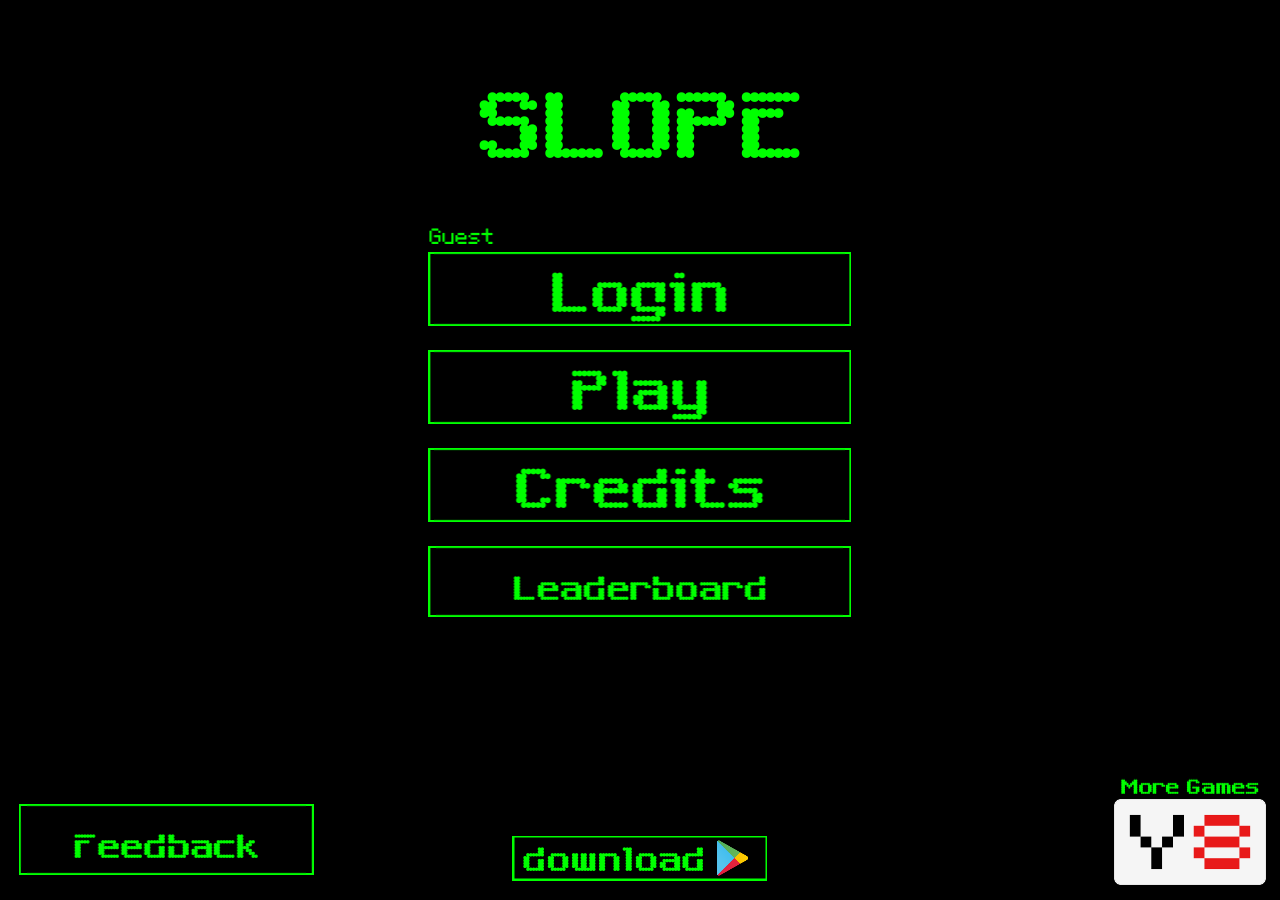
==== commit c9b81c22: "fixed game again" ====
--- a/src/game.html
+++ b/src/game.html
@@ -1,1395 +1,13 @@
-<!DOCTYPE html>
-<html lang="en">
-
 <head>
-    <title>Slope Spooky</title>
-    <link rel="stylesheet" href="index.css">
+</script>
+    <link rel='stylesheet' href='[data-uri]